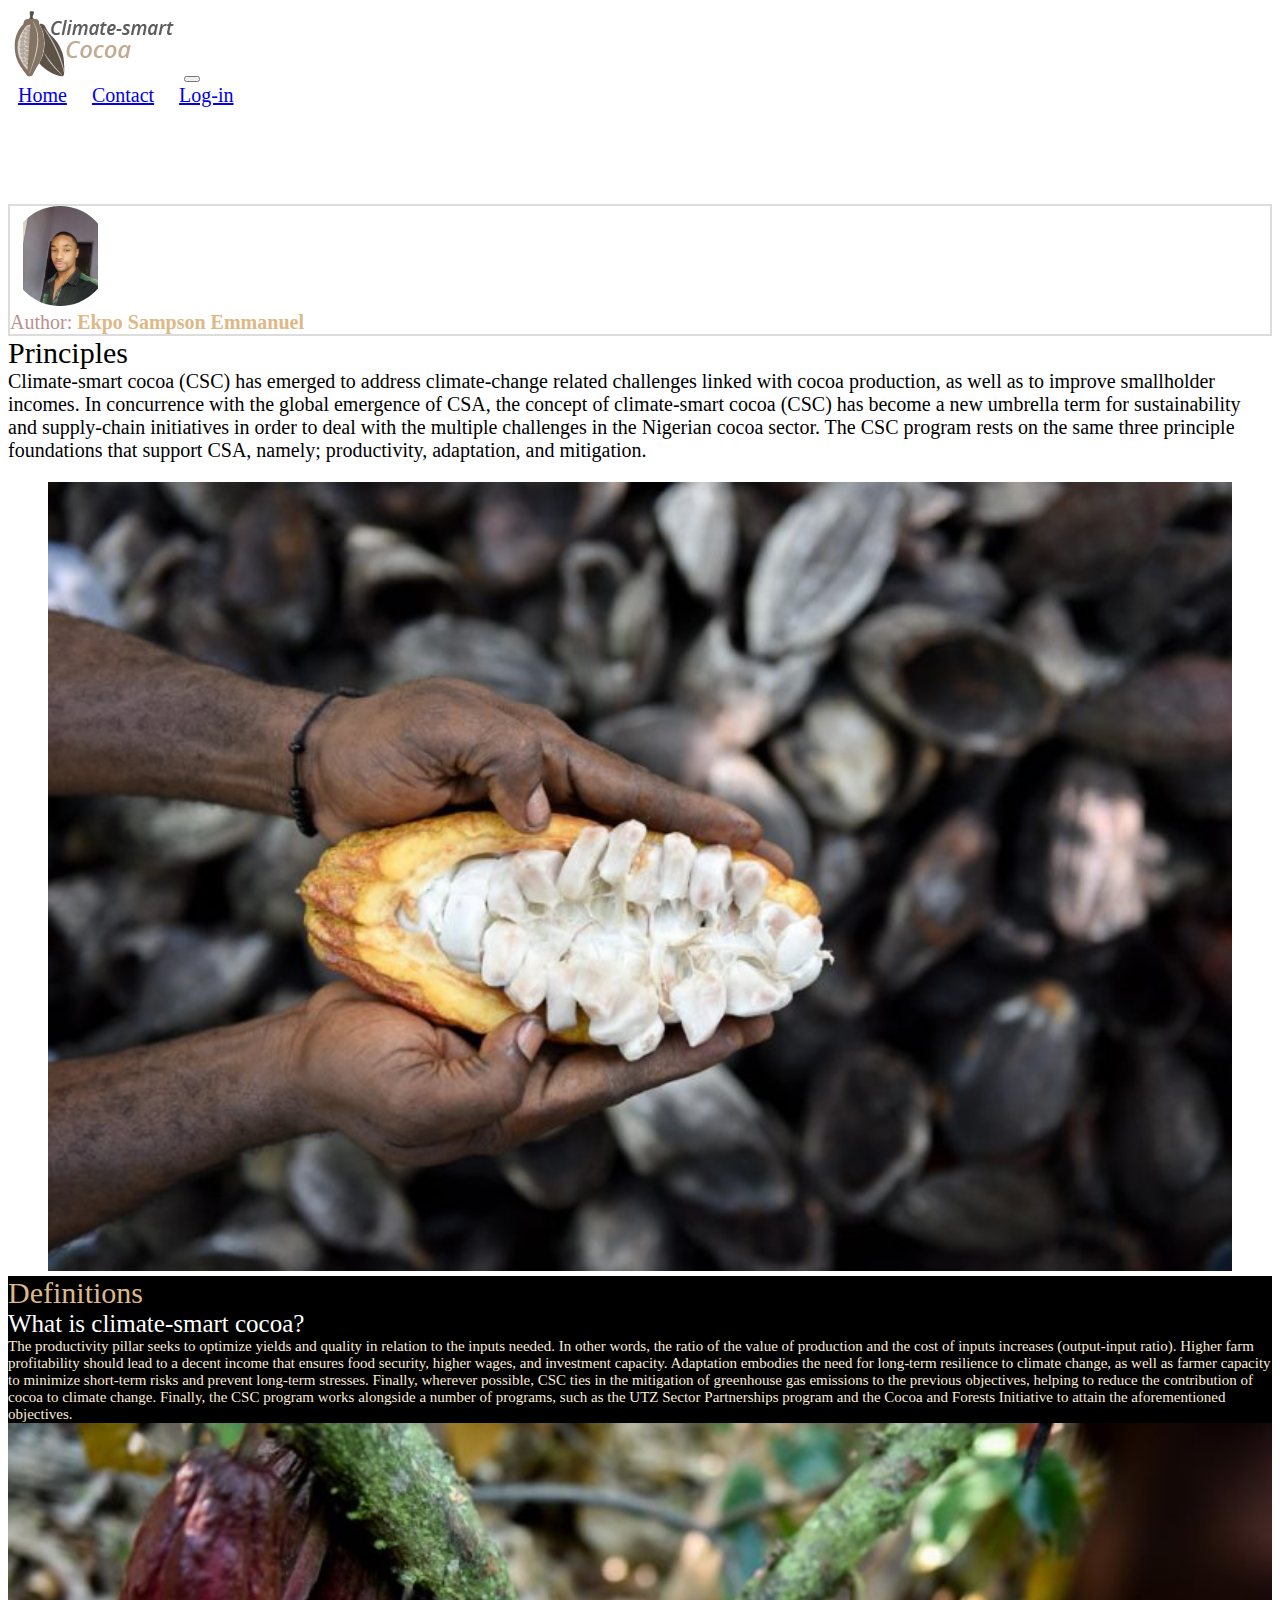
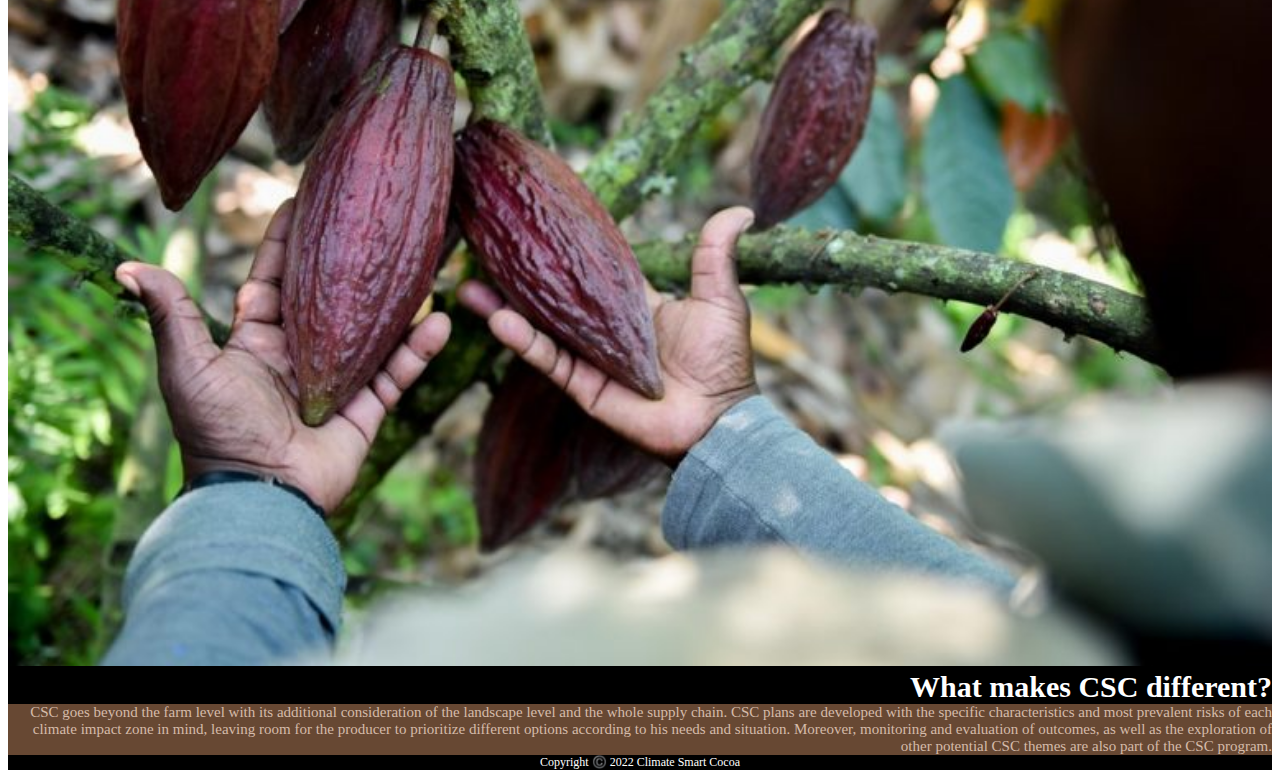
==== index.html @ f0c0d9aa "commmmittt" ====
<!DOCTYPE html>
<html lang="en">
<head>
  <meta charset="UTF-8">
  <meta http-equiv="X-UA-Compatible" content="IE=Edge">
  <meta name="viewport" content="width=device-width, initial-scale=1">

  <title>climatesmartcocoa</title>
  <link rel="stylesheet" href="style.css">
   <link
    rel="stylesheet"
    href="https://cdnjs.cloudflare.com/ajax/libs/animate.css/4.1.1/animate.min.css"
  />
 
 <link href="https://cdn.jsdelivr.net/npm/bootstrap@5.3.0-alpha3/dist/css/bootstrap.min.css" rel="stylesheet" integrity="sha384-KK94CHFLLe+nY2dmCWGMq91rCGa5gtU4mk92HdvYe+M/SXH301p5ILy+dN9+nJOZ" crossorigin="anonymous">
</head>

<body>
  <nav class="navbar navbar-expand-lg navbar-light bg-light fixed-top">
  <a class="navbar-brand" href="#"><img src="1.png" alt="cocoa"></a>
  <button class="navbar-toggler" type="button" data-bs-toggle="collapse" data-bs-target="#navbarNavAltMarkup" aria-controls="navbar-nav" aria-expanded="true" aria-label="Toggle navigation">
    <span class="navbar-toggler-icon"></span>
  </button>
  <div class="collapse navbar-collapse" id="navbarNavAltMarkup">
    <div class="navbar-nav ml-auto">
      <a class="nav-item nav-link" href="index.html">Home</a>
      <a class="nav-item nav-link" href="contact.html">Contact</a>
      <a class="nav-item nav-link" href="login.html">Log-in</a>
    </div>
  </div>
  </nav>
  
  <div class="container">
  <div class="container container-pad" style="border:2px solid gainsboro;">
    <div class="row">
       <img src="my.jpg" class="animate__animated animate__bounceInLeft animate__delay-0s image col-4 float-start rounded-circle mt-2 mb-2" alt="author" width="100" height="100">
       <div class="image-name col-8 mt-4 "><span class="image-author">Author:</span> Ekpo Sampson Emmanuel</div>
      </div>
    </div>
    <div class="container header mt-5 px-4">
    <div class="row">
     <div class="col-12 header">
       Principles
     </div>
    </div>  
    </div>
    <div class="container mt-2 mb-5 px-4">
    <div class="row">
     <div class="col-12">
       Climate-smart cocoa (CSC) has emerged to address climate-change related challenges linked with cocoa production, as well as to improve smallholder incomes. In concurrence with the global emergence of CSA, the concept of climate-smart cocoa (CSC) has become a new umbrella term for sustainability and supply-chain initiatives in order to deal with the multiple challenges in the Nigerian cocoa sector. The CSC program rests on the same three principle foundations that support CSA, namely; productivity, adaptation, and mitigation. 
     </div>
    </div>  
    </div>
    
  <div class="container-wrapper outter">
    <figure>
      <img src="3.jpg" alt="cocoa" width="100%" height="100%">
      </figure>
      <div class="container inner">  
      <div class="row">
      <div class="background2 header col-12 burly p-4">
       Definitions
       <div class="para1 col-12 mt-3">
         What is climate-smart cocoa?
         <div class="para col-12 mt-2">
         The productivity pillar seeks to optimize yields and quality in relation to the inputs needed. In other words, the ratio of the value of production and the cost of inputs increases (output-input ratio). Higher farm profitability should lead to a decent income that ensures food security, higher wages, and investment capacity. Adaptation embodies the need for long-term resilience to climate change, as well as farmer capacity to minimize short-term risks and prevent long-term stresses. Finally, wherever possible, CSC ties in the mitigation of greenhouse gas emissions to the previous objectives, helping to reduce the contribution of cocoa to climate change. Finally, the CSC program works alongside a number of programs, such as the UTZ Sector Partnerships program and the Cocoa and Forests Initiative to attain the aforementioned objectives.
           <img class="mt-5" src="4.jpg" alt="long" width="100%" height="100%">
           <div class="col-12 mt-5 header2 foot2">
             What makes CSC different?
           </div>
           <div class="container">
             <div class="row">
               <div class="col-12 background3 mt-4 pt-3 foot">
<span class="csc">CSC</span> goes beyond the farm level with its additional consideration of the landscape level and the whole supply chain. CSC plans are developed with the specific characteristics and most prevalent risks of each climate impact zone in mind, leaving room for the producer to prioritize different options according to his needs and situation. Moreover, monitoring and evaluation of outcomes, as well as the exploration of other potential CSC themes are also part of the CSC program.
<div class="row">
  <div class="col-12 coll pt-3">Copyright ©️ 2022 Climate Smart Cocoa </div>
 </div>
               </div>
             </div>
           </div>
         </div> 
       </div>
       </div>
     </div>
   </div>
 </div>
    
 </div>
 

  
  <script src="https://cdn.jsdelivr.net/npm/bootstrap@5.3.0-alpha3/dist/js/bootstrap.bundle.min.js" integrity="sha384-ENjdO4Dr2bkBIFxQpeoTz1HIcje39Wm4jDKdf19U8gI4ddQ3GYNS7NTKfAdVQSZe" crossorigin="anonymous"></script>
  
 <script src="main.js"></script>  
</body>
</html>
---- style.css ----
body {
    font-size: 15pt;
}
.image {
  border-radius: 50%;
  object-fit: contain;
}
.image-name {
  color: burlywood;
  font-weight: bold;
  font-family: fantasy;
}
.image-author{
  font-weight: lighter;
  color: rosybrown;
}
.header{
  font-size: 30px;
  font-variant: normal;
  font-family: Cambria, Cochin, Georgia, Times, 'Times New Roman', serif;
}
  
.background2{
  background-color: black;
  color: white;
}

.background3{
  background-color: #674833;
}

.outter{
  position: relative;
}
.inner{
  position: absolute;
  top: 100%;
  right: 0%;
  bottom: 0%;
  left:0%;
}
.para{
  font-size: 15px;
  color: antiquewhite;
}
.para1{
  font-size: 25px;
  color: white;
}
.burly{
  color: burlywood;
}

.nav-item{
  margin: 10px;
}

.foot{
  color: #d5bbaa;
  text-align: right;
  justify-content: space-evenly;
}
.header2{
  color: white;
  font-weight: bold;
  font-size: 30px;
}
.csc{
 font-size: 15px;
}
.foot2{
  text-align: right;
}
.coll{
  background-color: black;
  text-align: center;
  color:white;
  font-weight: lighter;
  font-size: 12px;
}
/*140px 75vh #674833*/
.container-pad{
  margin-top: 97px;
}
.container-pad2{
  margin-top: 97px;
}
.custom-box-shadow {
  box-shadow: 0 0 5px 2px #FF0000;
}
@media (min-width: 992px) {
  .navbar-nav {
    flex-direction: row;
  }
}

.news{
  color: #674833;
  font-weight: bolder;
}
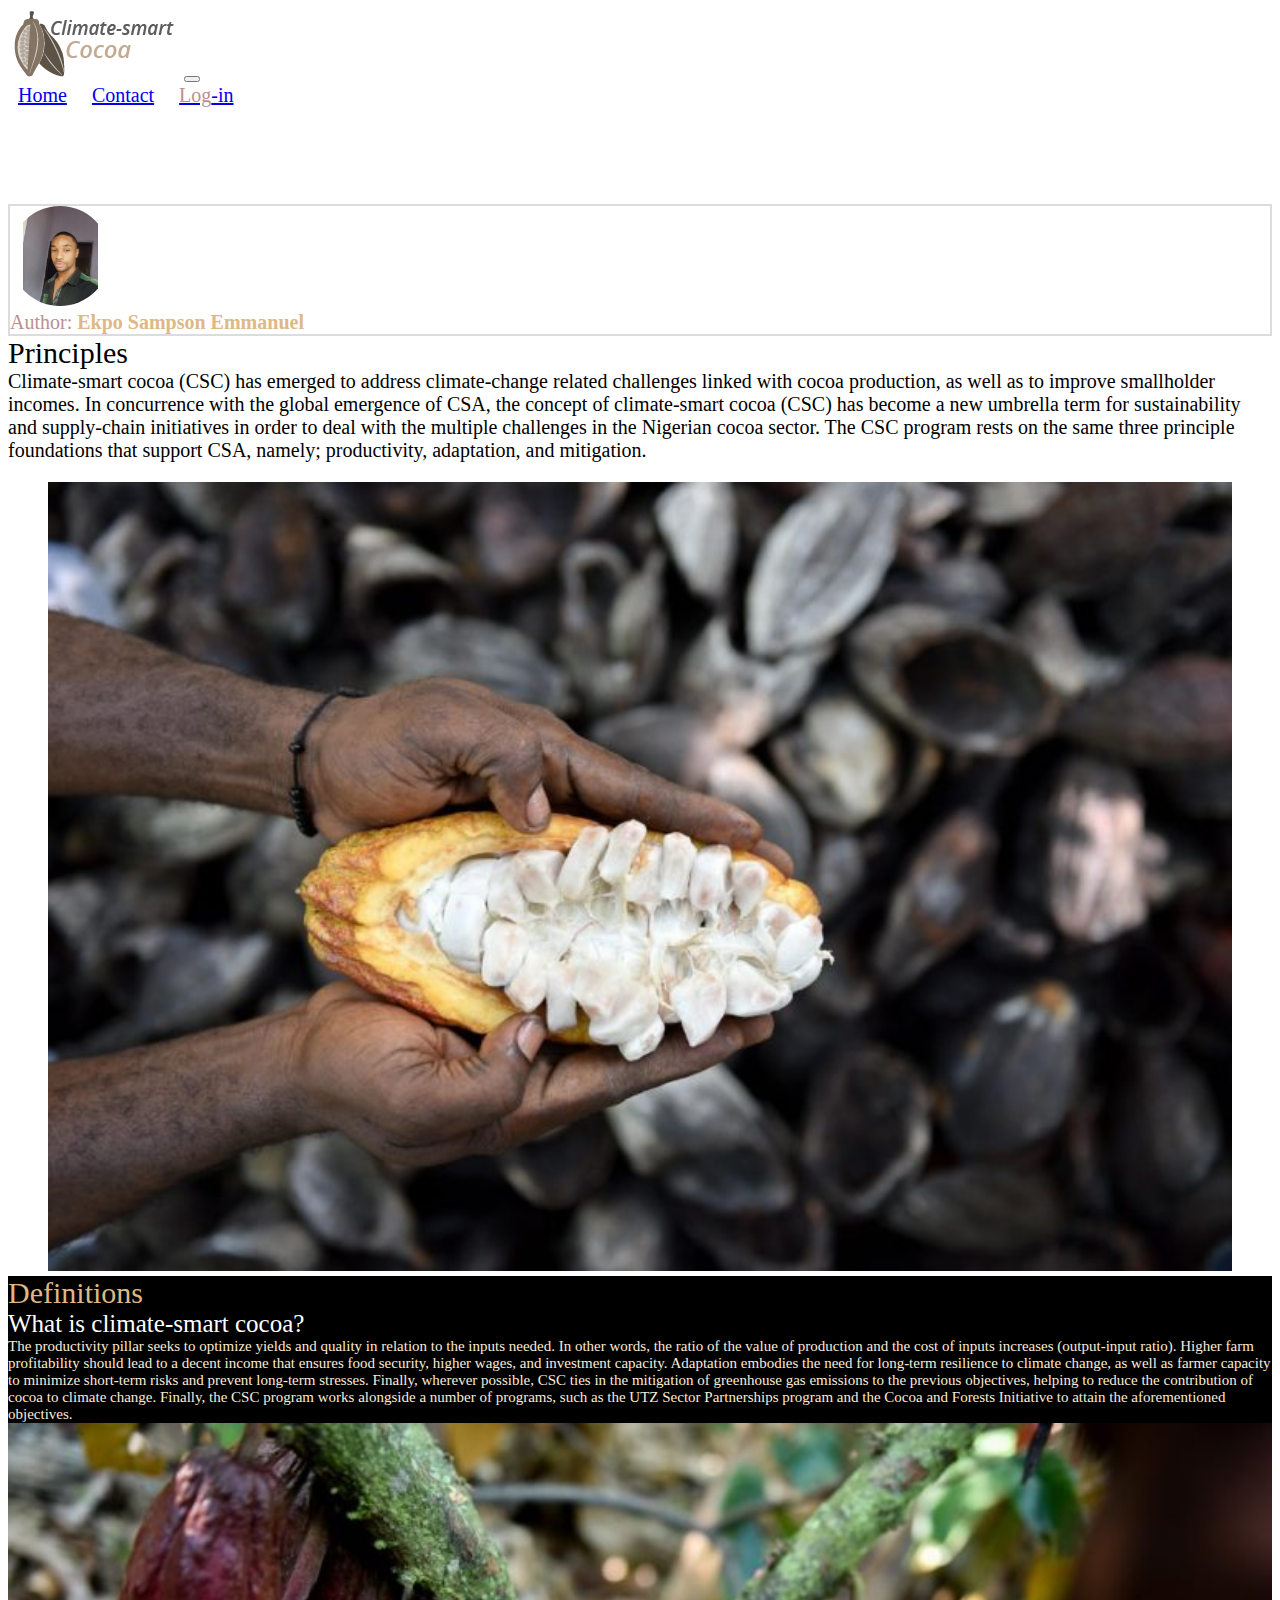
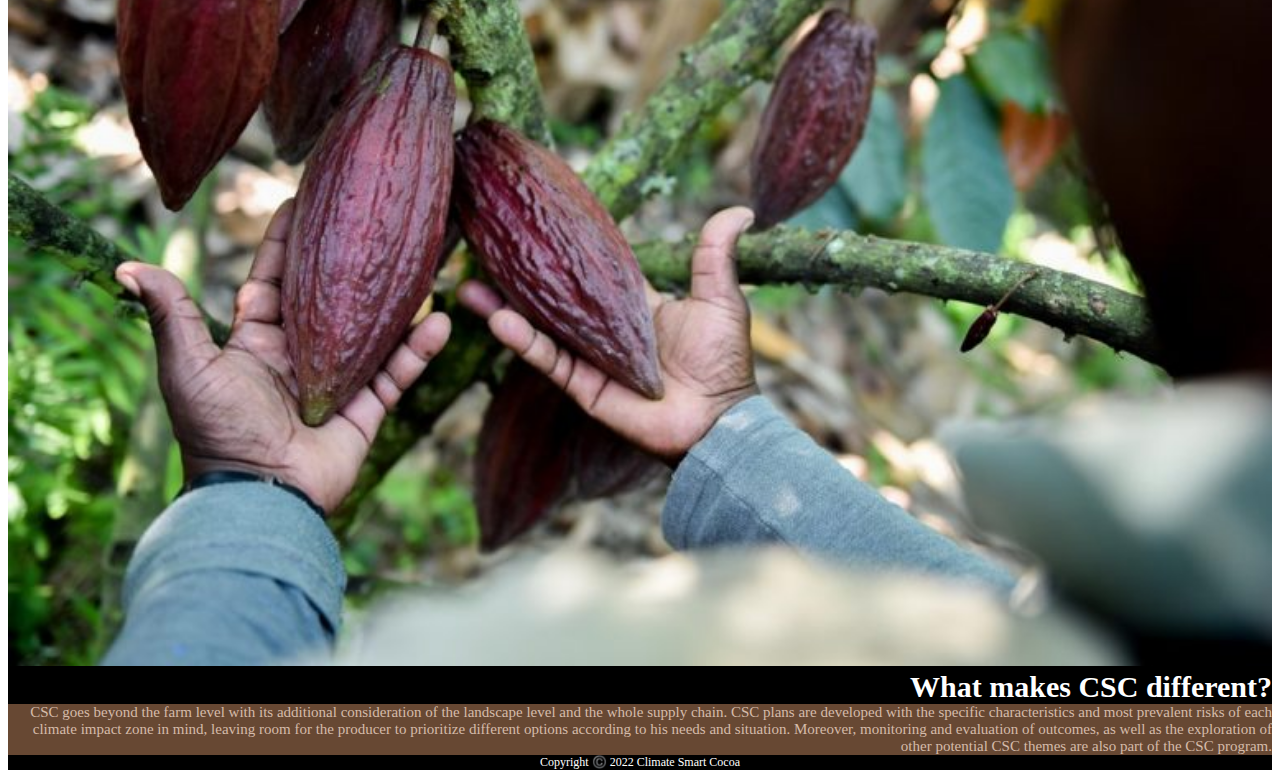
==== commit 7cb1f80c: "3commit" ====
--- a/index.html
+++ b/index.html
@@ -13,6 +13,7 @@
   />
  
  <link href="https://cdn.jsdelivr.net/npm/bootstrap@5.3.0-alpha3/dist/css/bootstrap.min.css" rel="stylesheet" integrity="sha384-KK94CHFLLe+nY2dmCWGMq91rCGa5gtU4mk92HdvYe+M/SXH301p5ILy+dN9+nJOZ" crossorigin="anonymous">
+ 
 </head>
 
 <body>
@@ -25,7 +26,7 @@
     <div class="navbar-nav ml-auto">
       <a class="nav-item nav-link" href="index.html">Home</a>
       <a class="nav-item nav-link" href="contact.html">Contact</a>
-      <a class="nav-item nav-link" href="login.html">Log-in</a>
+      <a class="nav-item nav-link" href="login.html"><span style="color:rosybrown;">Log</span>-in</a>
     </div>
   </div>
   </nav>
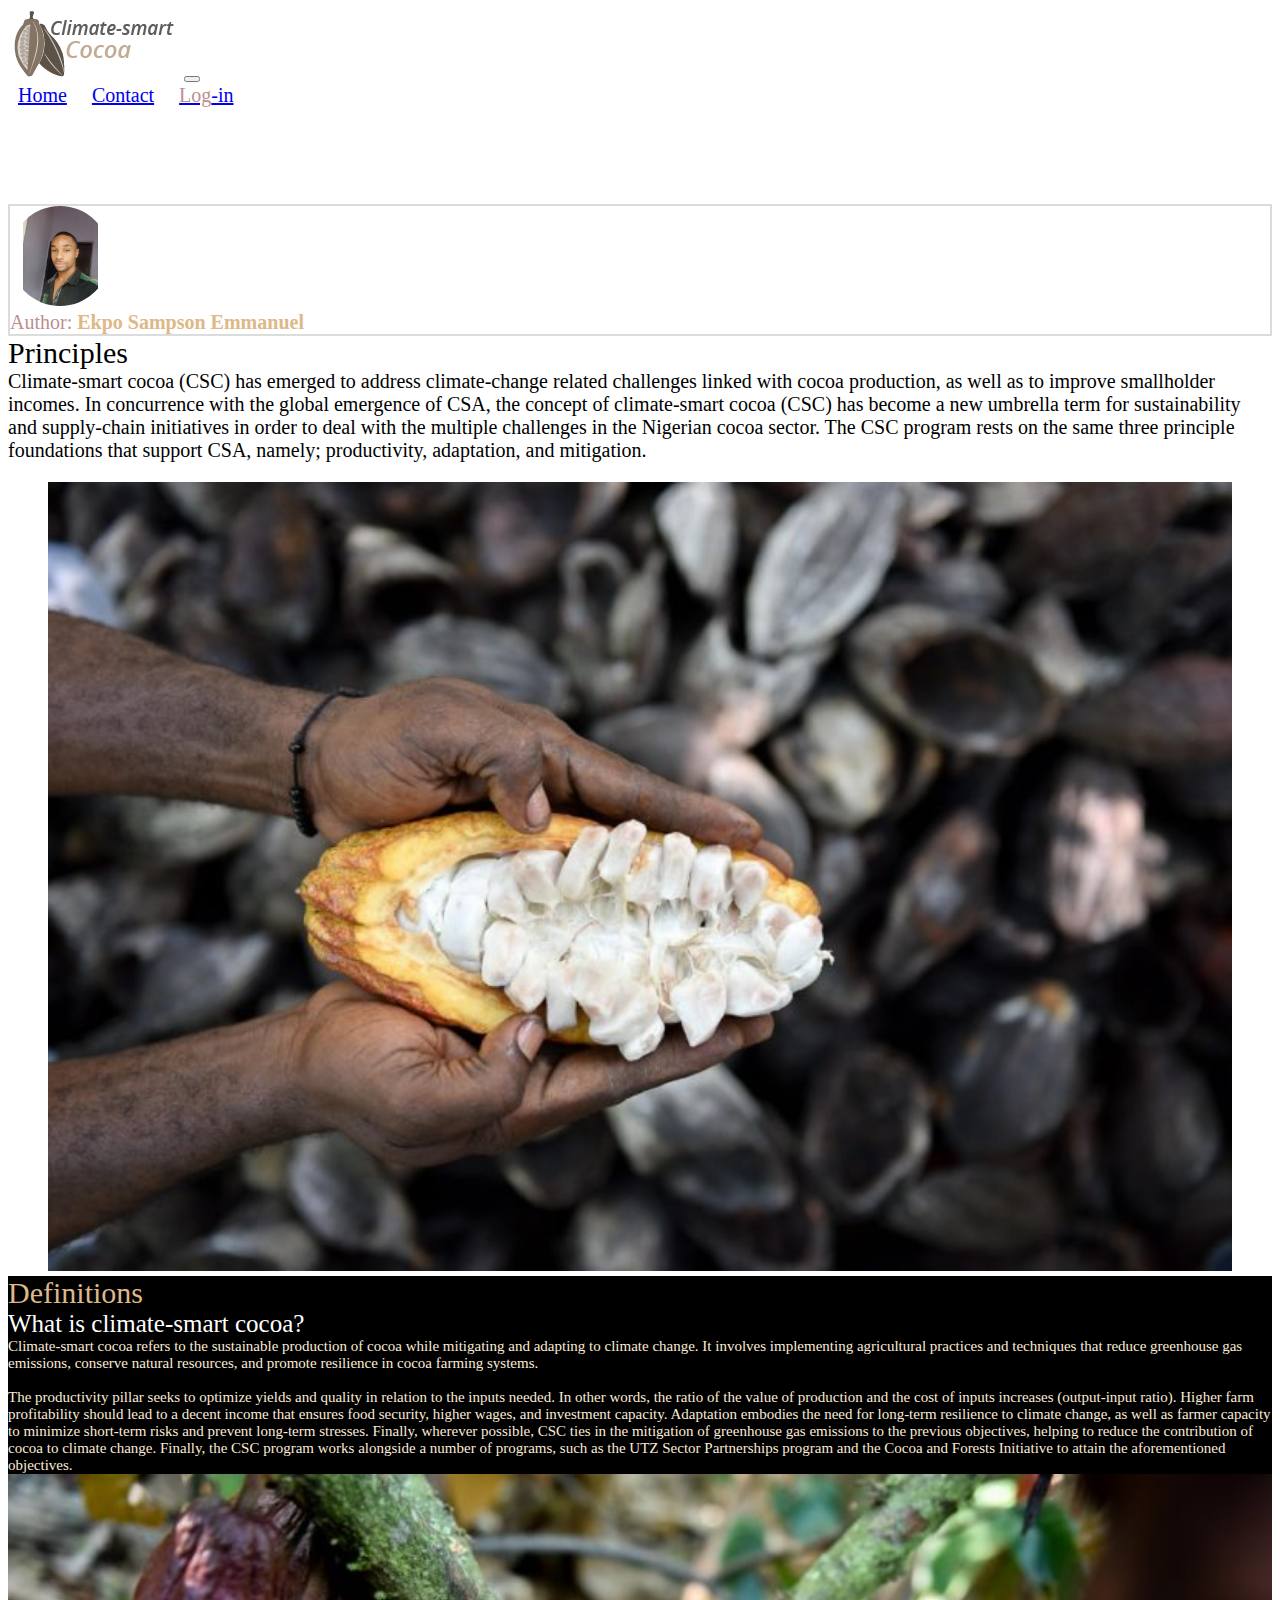
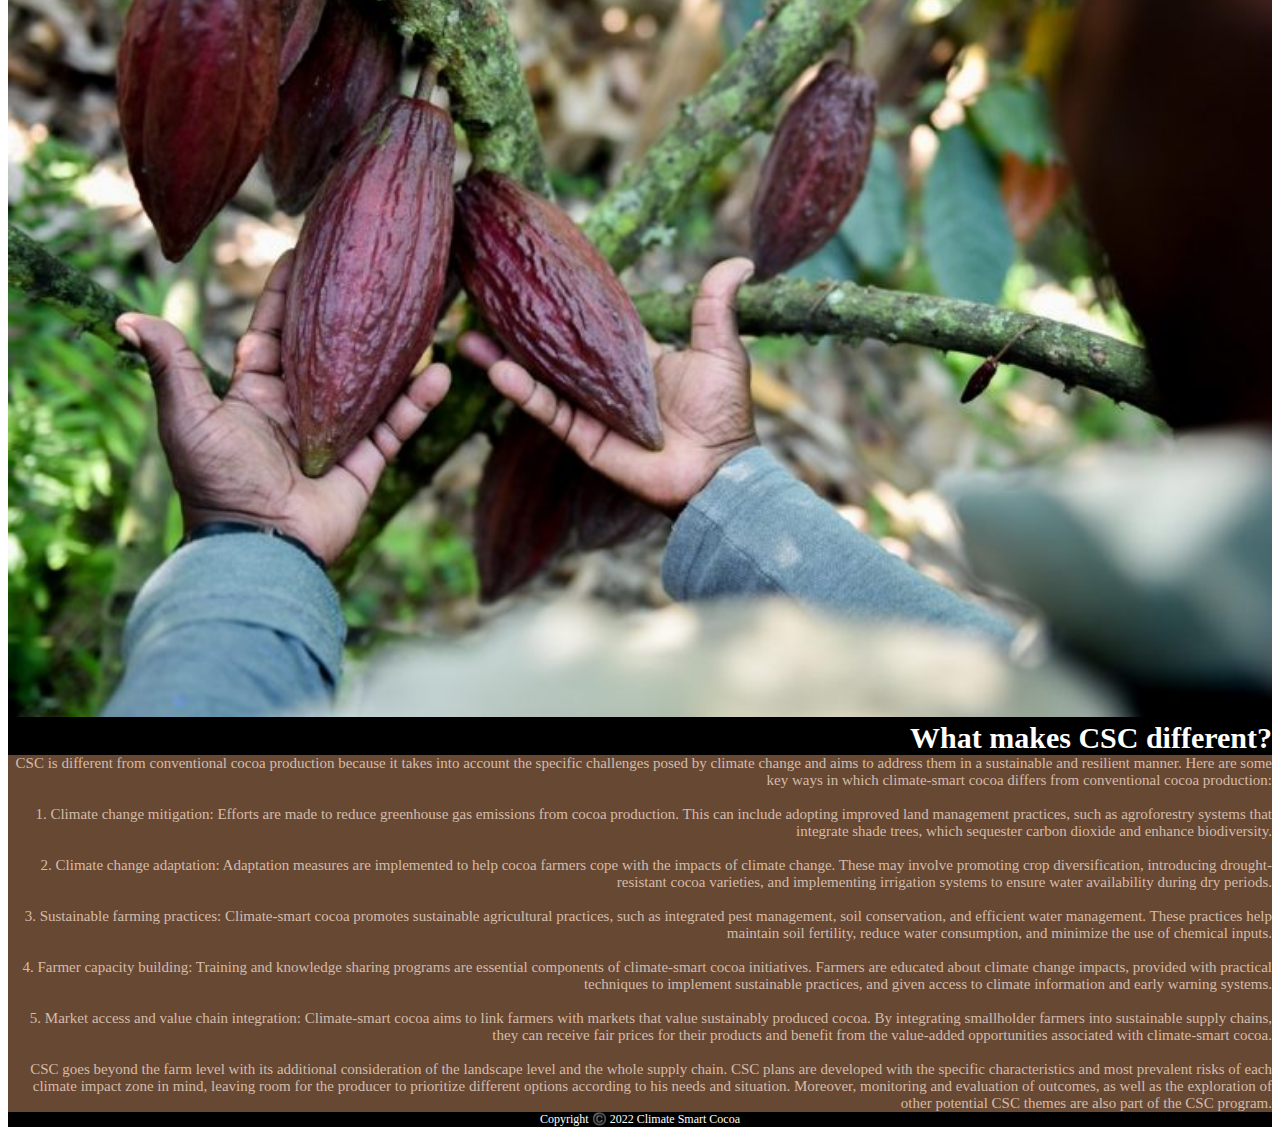
==== commit 0059433d: "latest change" ====
--- a/index.html
+++ b/index.html
@@ -5,7 +5,9 @@
   <meta http-equiv="X-UA-Compatible" content="IE=Edge">
   <meta name="viewport" content="width=device-width, initial-scale=1">
 
-  <title>climatesmartcocoa</title>
+  <title>climate smart cocoa</title>
+  
+<link rel="icon" type="image/x-icon" href="1.png">
   <link rel="stylesheet" href="style.css">
    <link
     rel="stylesheet"
@@ -64,6 +66,9 @@
        <div class="para1 col-12 mt-3">
          What is climate-smart cocoa?
          <div class="para col-12 mt-2">
+           Climate-smart cocoa refers to the sustainable production of cocoa while mitigating and adapting to climate change. It involves implementing agricultural practices and techniques that reduce greenhouse gas emissions, conserve natural resources, and promote resilience in cocoa farming systems.
+           <br />
+           <br />
          The productivity pillar seeks to optimize yields and quality in relation to the inputs needed. In other words, the ratio of the value of production and the cost of inputs increases (output-input ratio). Higher farm profitability should lead to a decent income that ensures food security, higher wages, and investment capacity. Adaptation embodies the need for long-term resilience to climate change, as well as farmer capacity to minimize short-term risks and prevent long-term stresses. Finally, wherever possible, CSC ties in the mitigation of greenhouse gas emissions to the previous objectives, helping to reduce the contribution of cocoa to climate change. Finally, the CSC program works alongside a number of programs, such as the UTZ Sector Partnerships program and the Cocoa and Forests Initiative to attain the aforementioned objectives.
            <img class="mt-5" src="4.jpg" alt="long" width="100%" height="100%">
            <div class="col-12 mt-5 header2 foot2">
@@ -72,6 +77,24 @@
            <div class="container">
              <div class="row">
                <div class="col-12 background3 mt-4 pt-3 foot">
+                 <span class="csc">CSC</span> is different from conventional cocoa production because it takes into account the specific challenges posed by climate change and aims to address them in a sustainable and resilient manner. Here are some key ways in which climate-smart cocoa differs from conventional cocoa production:
+                 <br />
+<br />
+1. Climate change mitigation: Efforts are made to reduce greenhouse gas emissions from cocoa production. This can include adopting improved land management practices, such as agroforestry systems that integrate shade trees, which sequester carbon dioxide and enhance biodiversity.
+<br />
+<br />
+2. Climate change adaptation: Adaptation measures are implemented to help cocoa farmers cope with the impacts of climate change. These may involve promoting crop diversification, introducing drought-resistant cocoa varieties, and implementing irrigation systems to ensure water availability during dry periods.
+<br />
+<br />
+3. Sustainable farming practices: Climate-smart cocoa promotes sustainable agricultural practices, such as integrated pest management, soil conservation, and efficient water management. These practices help maintain soil fertility, reduce water consumption, and minimize the use of chemical inputs.
+<br />
+<br />
+4. Farmer capacity building: Training and knowledge sharing programs are essential components of climate-smart cocoa initiatives. Farmers are educated about climate change impacts, provided with practical techniques to implement sustainable practices, and given access to climate information and early warning systems.
+<br />
+<br />
+5. Market access and value chain integration: Climate-smart cocoa aims to link farmers with markets that value sustainably produced cocoa. By integrating smallholder farmers into sustainable supply chains, they can receive fair prices for their products and benefit from the value-added opportunities associated with climate-smart cocoa.
+<br />
+<br />
 <span class="csc">CSC</span> goes beyond the farm level with its additional consideration of the landscape level and the whole supply chain. CSC plans are developed with the specific characteristics and most prevalent risks of each climate impact zone in mind, leaving room for the producer to prioritize different options according to his needs and situation. Moreover, monitoring and evaluation of outcomes, as well as the exploration of other potential CSC themes are also part of the CSC program.
 <div class="row">
   <div class="col-12 coll pt-3">Copyright ©️ 2022 Climate Smart Cocoa </div>
--- a/style.css
+++ b/style.css
@@ -98,3 +98,7 @@
   color: #674833;
   font-weight: bolder;
 }
+
+.mar{
+  text-align: center;
+}
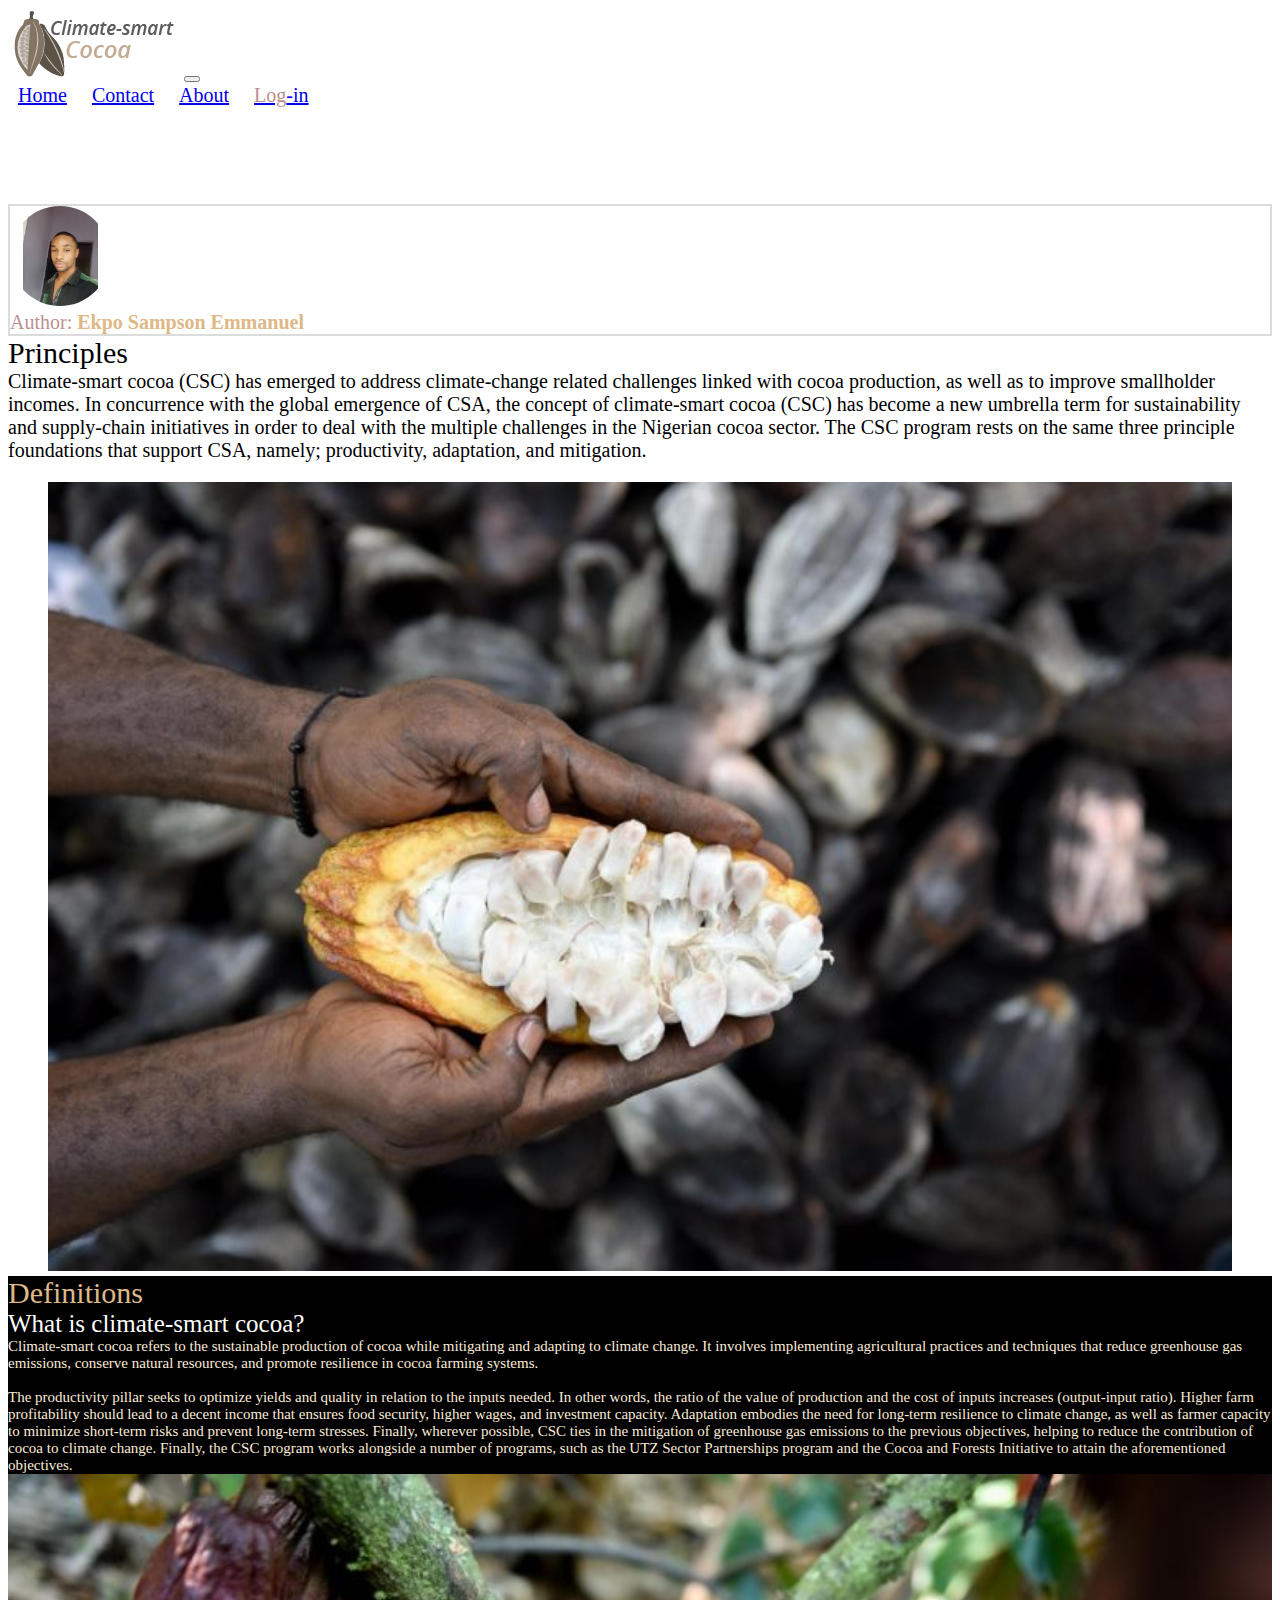
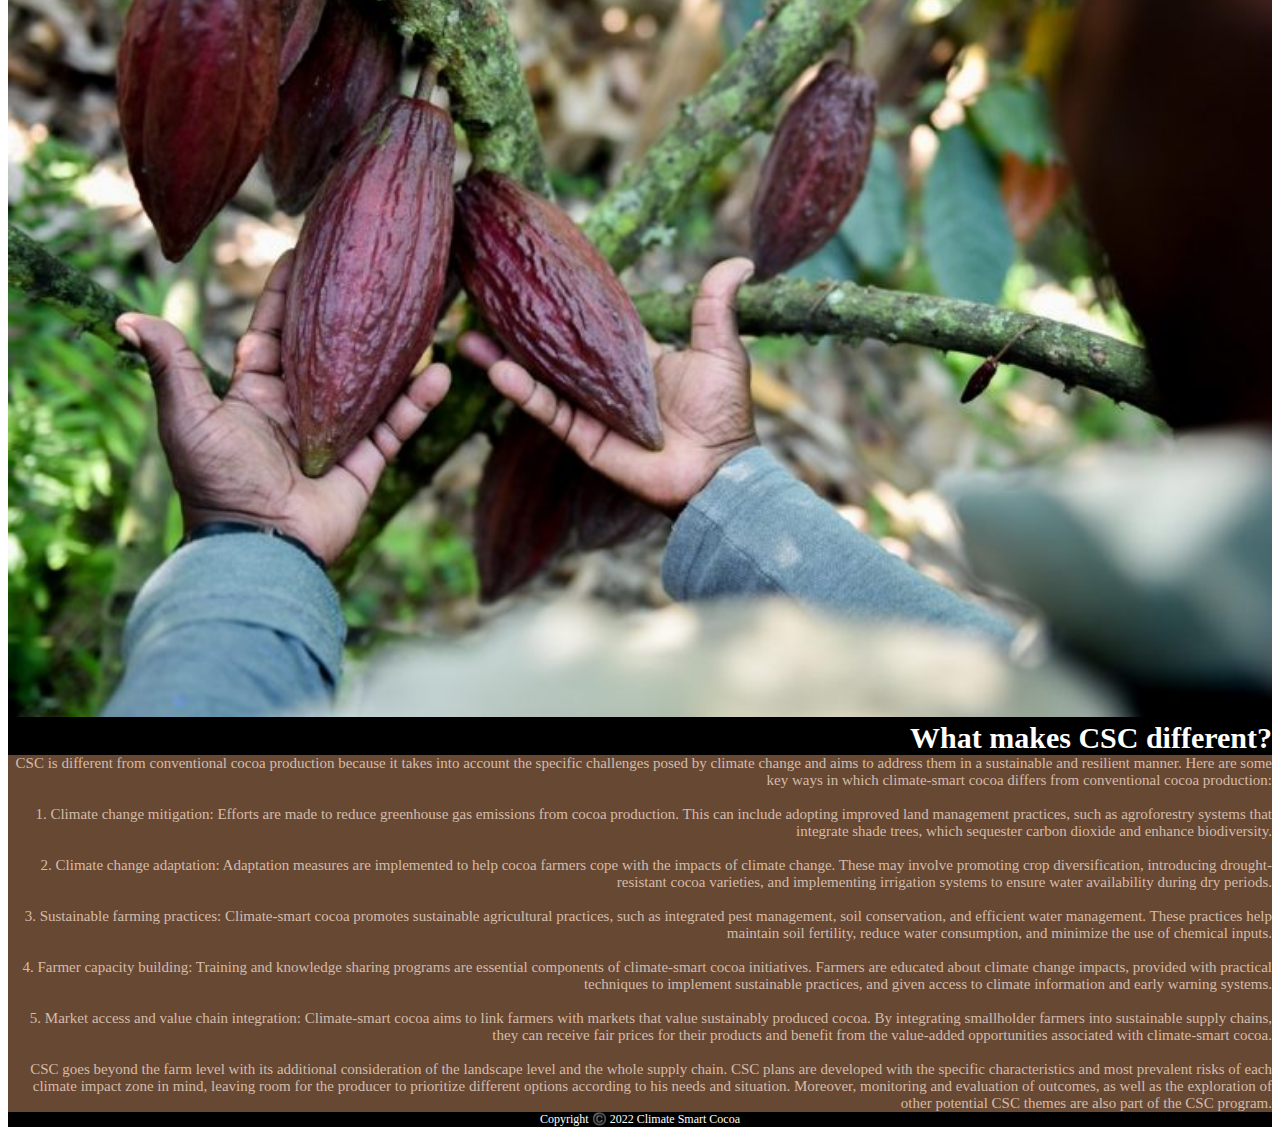
==== commit 5e15d958: "commit finally" ====
--- a/index.html
+++ b/index.html
@@ -28,6 +28,7 @@
     <div class="navbar-nav ml-auto">
       <a class="nav-item nav-link" href="index.html">Home</a>
       <a class="nav-item nav-link" href="contact.html">Contact</a>
+      <a class="nav-item nav-link" href="about.html">About</a>
       <a class="nav-item nav-link" href="login.html"><span style="color:rosybrown;">Log</span>-in</a>
     </div>
   </div>
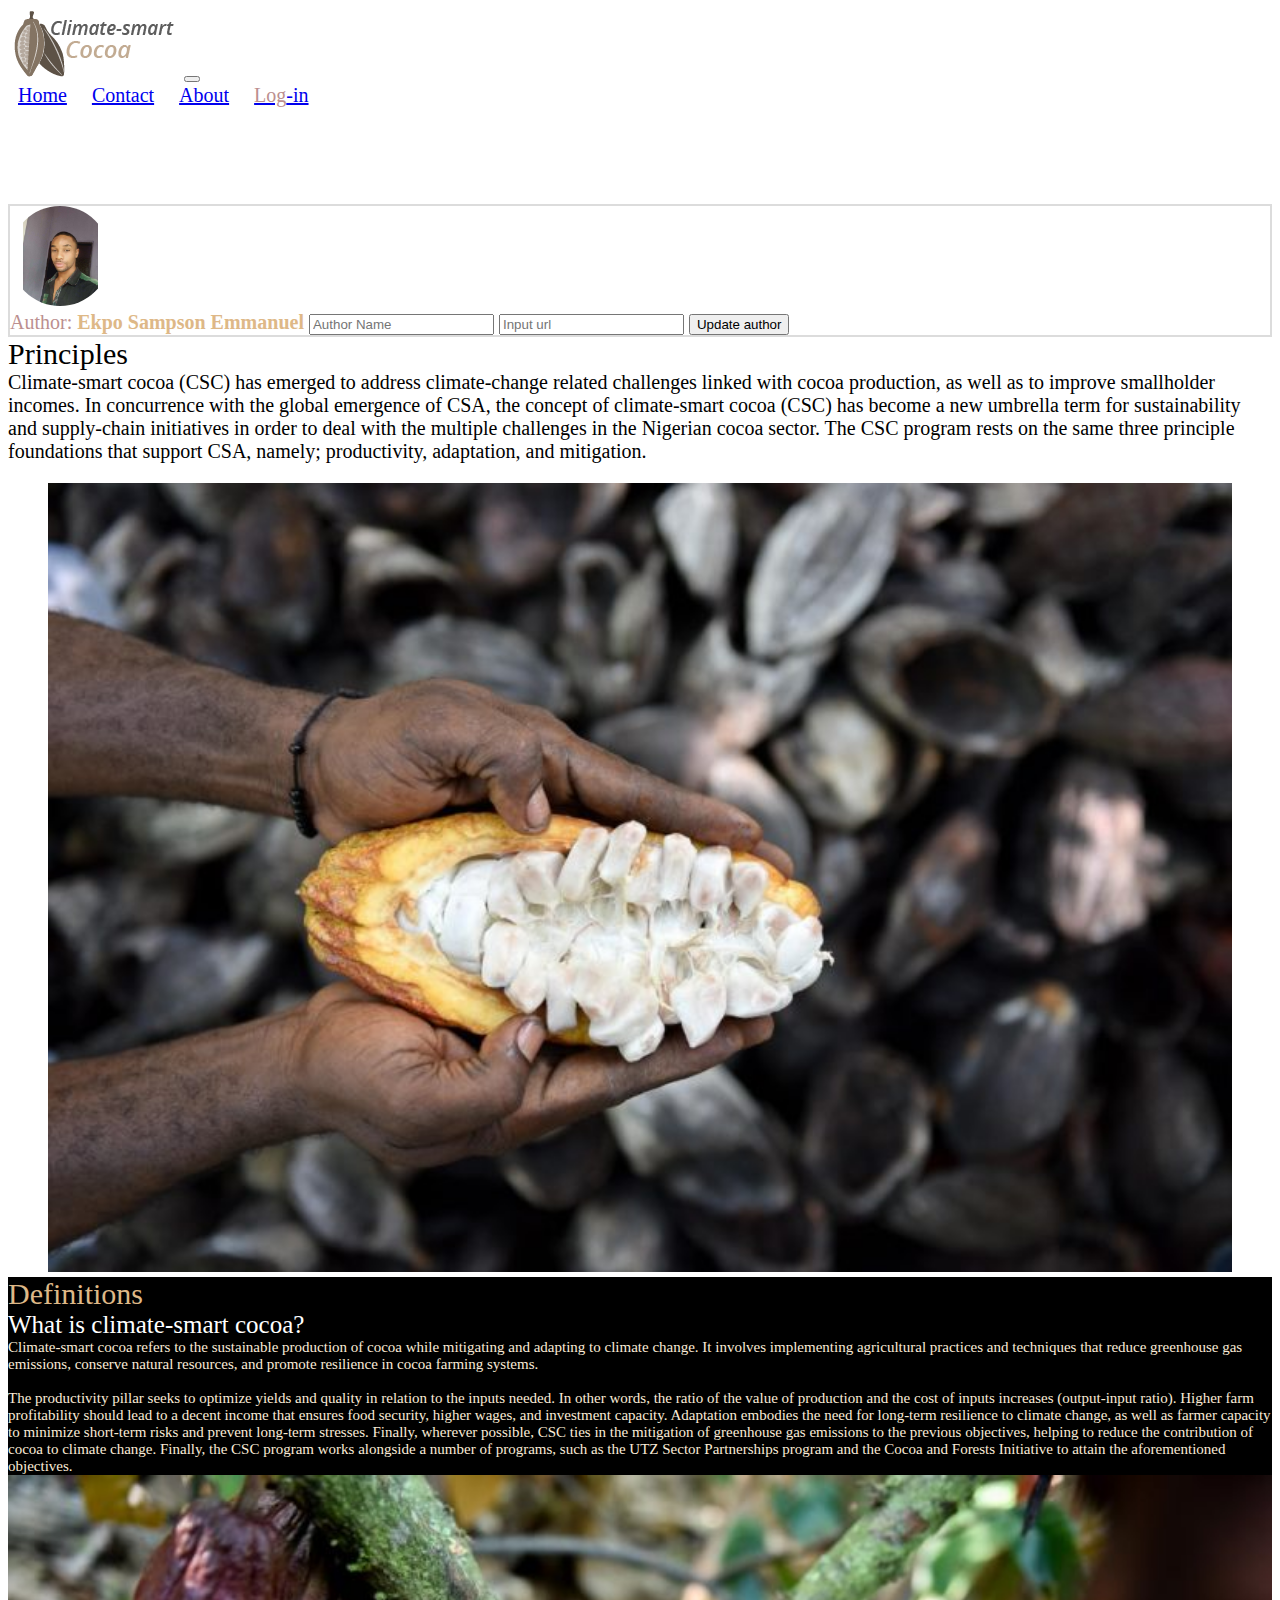
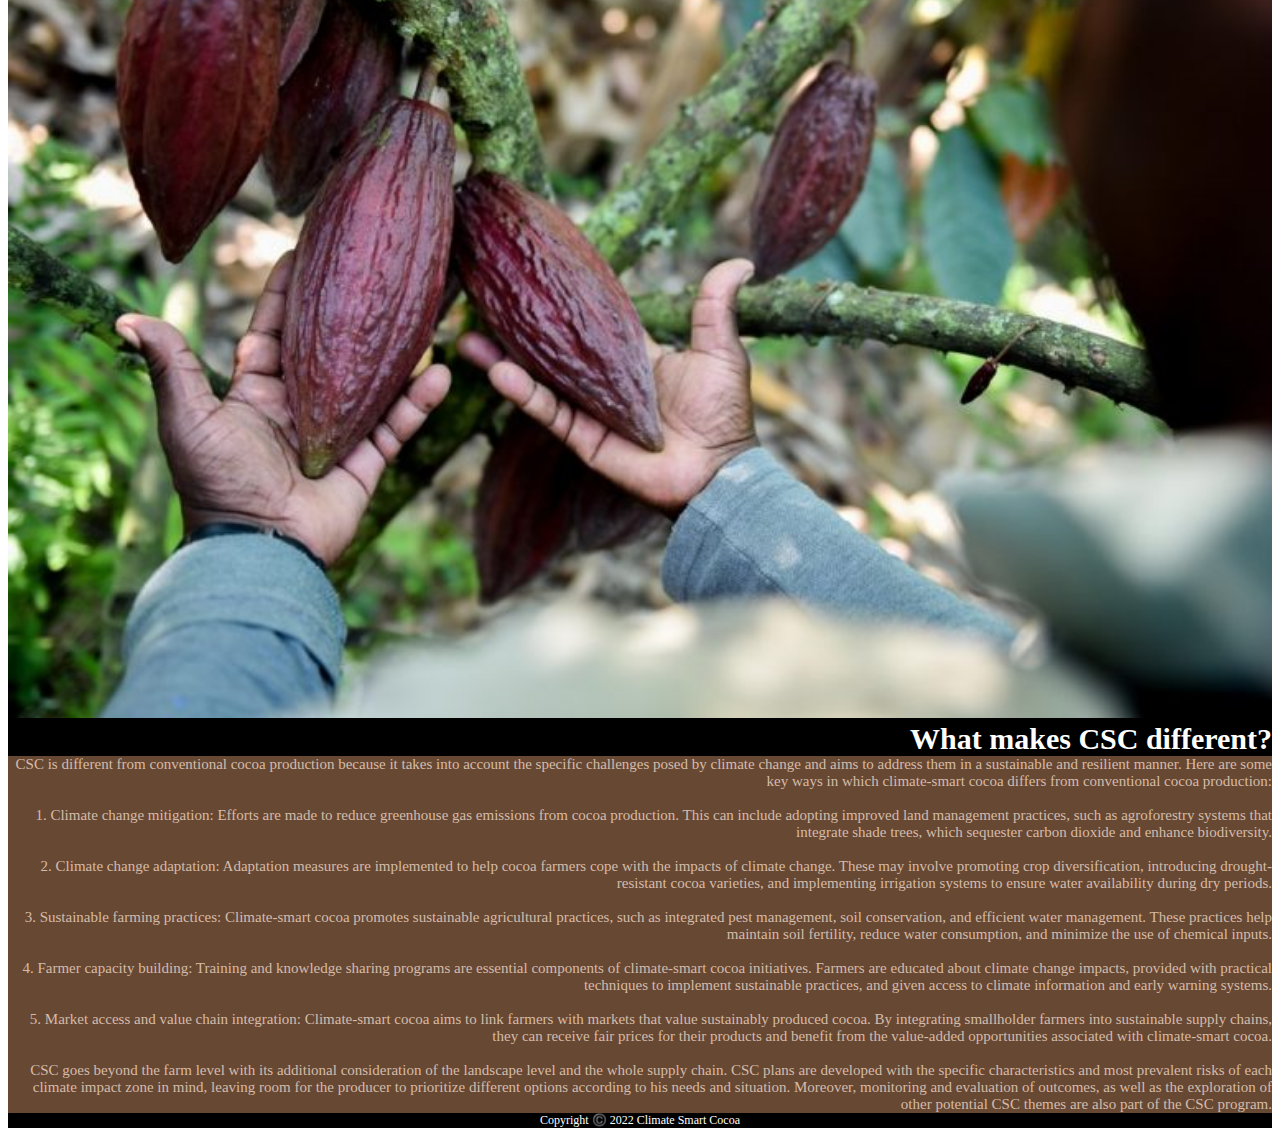
==== commit 76eafd65: "add update author functionality" ====
--- a/index.html
+++ b/index.html
@@ -1,121 +1,219 @@
 <!DOCTYPE html>
 <html lang="en">
-<head>
-  <meta charset="UTF-8">
-  <meta http-equiv="X-UA-Compatible" content="IE=Edge">
-  <meta name="viewport" content="width=device-width, initial-scale=1">
-
-  <title>climate smart cocoa</title>
-  
-<link rel="icon" type="image/x-icon" href="1.png">
-  <link rel="stylesheet" href="style.css">
-   <link
-    rel="stylesheet"
-    href="https://cdnjs.cloudflare.com/ajax/libs/animate.css/4.1.1/animate.min.css"
-  />
- 
- <link href="https://cdn.jsdelivr.net/npm/bootstrap@5.3.0-alpha3/dist/css/bootstrap.min.css" rel="stylesheet" integrity="sha384-KK94CHFLLe+nY2dmCWGMq91rCGa5gtU4mk92HdvYe+M/SXH301p5ILy+dN9+nJOZ" crossorigin="anonymous">
- 
-</head>
-
-<body>
-  <nav class="navbar navbar-expand-lg navbar-light bg-light fixed-top">
-  <a class="navbar-brand" href="#"><img src="1.png" alt="cocoa"></a>
-  <button class="navbar-toggler" type="button" data-bs-toggle="collapse" data-bs-target="#navbarNavAltMarkup" aria-controls="navbar-nav" aria-expanded="true" aria-label="Toggle navigation">
-    <span class="navbar-toggler-icon"></span>
-  </button>
-  <div class="collapse navbar-collapse" id="navbarNavAltMarkup">
-    <div class="navbar-nav ml-auto">
-      <a class="nav-item nav-link" href="index.html">Home</a>
-      <a class="nav-item nav-link" href="contact.html">Contact</a>
-      <a class="nav-item nav-link" href="about.html">About</a>
-      <a class="nav-item nav-link" href="login.html"><span style="color:rosybrown;">Log</span>-in</a>
+  <head>
+    <meta charset="UTF-8" />
+    <meta http-equiv="X-UA-Compatible" content="IE=Edge" />
+    <meta name="viewport" content="width=device-width, initial-scale=1" />
+
+    <title>climate smart cocoa</title>
+
+    <link rel="icon" type="image/x-icon" href="1.png" />
+    <link rel="stylesheet" href="style.css" />
+    <link
+      rel="stylesheet"
+      href="https://cdnjs.cloudflare.com/ajax/libs/animate.css/4.1.1/animate.min.css"
+    />
+
+    <link
+      href="https://cdn.jsdelivr.net/npm/bootstrap@5.3.0-alpha3/dist/css/bootstrap.min.css"
+      rel="stylesheet"
+      integrity="sha384-KK94CHFLLe+nY2dmCWGMq91rCGa5gtU4mk92HdvYe+M/SXH301p5ILy+dN9+nJOZ"
+      crossorigin="anonymous"
+    />
+  </head>
+
+  <body>
+    <nav class="navbar navbar-expand-lg navbar-light bg-light fixed-top">
+      <a class="navbar-brand" href="#"><img src="1.png" alt="cocoa" /></a>
+      <button
+        class="navbar-toggler"
+        type="button"
+        data-bs-toggle="collapse"
+        data-bs-target="#navbarNavAltMarkup"
+        aria-controls="navbar-nav"
+        aria-expanded="true"
+        aria-label="Toggle navigation"
+      >
+        <span class="navbar-toggler-icon"></span>
+      </button>
+      <div class="collapse navbar-collapse" id="navbarNavAltMarkup">
+        <div class="navbar-nav ml-auto">
+          <a class="nav-item nav-link" href="index.html">Home</a>
+          <a class="nav-item nav-link" href="contact.html">Contact</a>
+          <a class="nav-item nav-link" href="about.html">About</a>
+          <a class="nav-item nav-link" href="login.html"
+            ><span style="color: rosybrown">Log</span>-in</a
+          >
+        </div>
+      </div>
+    </nav>
+
+    <div class="container">
+      <div class="container container-pad" style="border: 2px solid gainsboro">
+        <div class="row">
+          <img
+            src="my.jpg"
+            class="animate__animated animate__bounceInLeft animate__delay-0s image col-4 float-start rounded-circle mt-2 mb-2"
+            alt="author"
+            width="100"
+            height="100"
+          />
+          <div class="image-name col-8 mt-4">
+            <span class="image-author">Author:</span>
+            <span id="authorName">Ekpo Sampson Emmanuel</span>
+            <input type="text" id="author" placeholder="Author Name" />
+            <input type="text" id="apiUrl" placeholder="Input url" />
+            <button id="updateAuthor">Update author</button>
+          </div>
+        </div>
+      </div>
+      <div class="container header mt-5 px-4">
+        <div class="row">
+          <div class="col-12 header">Principles</div>
+        </div>
+      </div>
+      <div class="container mt-2 mb-5 px-4">
+        <div class="row">
+          <div class="col-12">
+            Climate-smart cocoa (CSC) has emerged to address climate-change
+            related challenges linked with cocoa production, as well as to
+            improve smallholder incomes. In concurrence with the global
+            emergence of CSA, the concept of climate-smart cocoa (CSC) has
+            become a new umbrella term for sustainability and supply-chain
+            initiatives in order to deal with the multiple challenges in the
+            Nigerian cocoa sector. The CSC program rests on the same three
+            principle foundations that support CSA, namely; productivity,
+            adaptation, and mitigation.
+          </div>
+        </div>
+      </div>
+
+      <div class="container-wrapper outter">
+        <figure>
+          <img src="3.jpg" alt="cocoa" width="100%" height="100%" />
+        </figure>
+        <div class="container inner">
+          <div class="row">
+            <div class="background2 header col-12 burly p-4">
+              Definitions
+              <div class="para1 col-12 mt-3">
+                What is climate-smart cocoa?
+                <div class="para col-12 mt-2">
+                  Climate-smart cocoa refers to the sustainable production of
+                  cocoa while mitigating and adapting to climate change. It
+                  involves implementing agricultural practices and techniques
+                  that reduce greenhouse gas emissions, conserve natural
+                  resources, and promote resilience in cocoa farming systems.
+                  <br />
+                  <br />
+                  The productivity pillar seeks to optimize yields and quality
+                  in relation to the inputs needed. In other words, the ratio of
+                  the value of production and the cost of inputs increases
+                  (output-input ratio). Higher farm profitability should lead to
+                  a decent income that ensures food security, higher wages, and
+                  investment capacity. Adaptation embodies the need for
+                  long-term resilience to climate change, as well as farmer
+                  capacity to minimize short-term risks and prevent long-term
+                  stresses. Finally, wherever possible, CSC ties in the
+                  mitigation of greenhouse gas emissions to the previous
+                  objectives, helping to reduce the contribution of cocoa to
+                  climate change. Finally, the CSC program works alongside a
+                  number of programs, such as the UTZ Sector Partnerships
+                  program and the Cocoa and Forests Initiative to attain the
+                  aforementioned objectives.
+                  <img
+                    class="mt-5"
+                    src="4.jpg"
+                    alt="long"
+                    width="100%"
+                    height="100%"
+                  />
+                  <div class="col-12 mt-5 header2 foot2">
+                    What makes CSC different?
+                  </div>
+                  <div class="container">
+                    <div class="row">
+                      <div class="col-12 background3 mt-4 pt-3 foot">
+                        <span class="csc">CSC</span> is different from
+                        conventional cocoa production because it takes into
+                        account the specific challenges posed by climate change
+                        and aims to address them in a sustainable and resilient
+                        manner. Here are some key ways in which climate-smart
+                        cocoa differs from conventional cocoa production:
+                        <br />
+                        <br />
+                        1. Climate change mitigation: Efforts are made to reduce
+                        greenhouse gas emissions from cocoa production. This can
+                        include adopting improved land management practices,
+                        such as agroforestry systems that integrate shade trees,
+                        which sequester carbon dioxide and enhance biodiversity.
+                        <br />
+                        <br />
+                        2. Climate change adaptation: Adaptation measures are
+                        implemented to help cocoa farmers cope with the impacts
+                        of climate change. These may involve promoting crop
+                        diversification, introducing drought-resistant cocoa
+                        varieties, and implementing irrigation systems to ensure
+                        water availability during dry periods.
+                        <br />
+                        <br />
+                        3. Sustainable farming practices: Climate-smart cocoa
+                        promotes sustainable agricultural practices, such as
+                        integrated pest management, soil conservation, and
+                        efficient water management. These practices help
+                        maintain soil fertility, reduce water consumption, and
+                        minimize the use of chemical inputs.
+                        <br />
+                        <br />
+                        4. Farmer capacity building: Training and knowledge
+                        sharing programs are essential components of
+                        climate-smart cocoa initiatives. Farmers are educated
+                        about climate change impacts, provided with practical
+                        techniques to implement sustainable practices, and given
+                        access to climate information and early warning systems.
+                        <br />
+                        <br />
+                        5. Market access and value chain integration:
+                        Climate-smart cocoa aims to link farmers with markets
+                        that value sustainably produced cocoa. By integrating
+                        smallholder farmers into sustainable supply chains, they
+                        can receive fair prices for their products and benefit
+                        from the value-added opportunities associated with
+                        climate-smart cocoa.
+                        <br />
+                        <br />
+                        <span class="csc">CSC</span> goes beyond the farm level
+                        with its additional consideration of the landscape level
+                        and the whole supply chain. CSC plans are developed with
+                        the specific characteristics and most prevalent risks of
+                        each climate impact zone in mind, leaving room for the
+                        producer to prioritize different options according to
+                        his needs and situation. Moreover, monitoring and
+                        evaluation of outcomes, as well as the exploration of
+                        other potential CSC themes are also part of the CSC
+                        program.
+                        <div class="row">
+                          <div class="col-12 coll pt-3">
+                            Copyright ©️ 2022 Climate Smart Cocoa
+                          </div>
+                        </div>
+                      </div>
+                    </div>
+                  </div>
+                </div>
+              </div>
+            </div>
+          </div>
+        </div>
+      </div>
     </div>
-  </div>
-  </nav>
-  
-  <div class="container">
-  <div class="container container-pad" style="border:2px solid gainsboro;">
-    <div class="row">
-       <img src="my.jpg" class="animate__animated animate__bounceInLeft animate__delay-0s image col-4 float-start rounded-circle mt-2 mb-2" alt="author" width="100" height="100">
-       <div class="image-name col-8 mt-4 "><span class="image-author">Author:</span> Ekpo Sampson Emmanuel</div>
-      </div>
-    </div>
-    <div class="container header mt-5 px-4">
-    <div class="row">
-     <div class="col-12 header">
-       Principles
-     </div>
-    </div>  
-    </div>
-    <div class="container mt-2 mb-5 px-4">
-    <div class="row">
-     <div class="col-12">
-       Climate-smart cocoa (CSC) has emerged to address climate-change related challenges linked with cocoa production, as well as to improve smallholder incomes. In concurrence with the global emergence of CSA, the concept of climate-smart cocoa (CSC) has become a new umbrella term for sustainability and supply-chain initiatives in order to deal with the multiple challenges in the Nigerian cocoa sector. The CSC program rests on the same three principle foundations that support CSA, namely; productivity, adaptation, and mitigation. 
-     </div>
-    </div>  
-    </div>
-    
-  <div class="container-wrapper outter">
-    <figure>
-      <img src="3.jpg" alt="cocoa" width="100%" height="100%">
-      </figure>
-      <div class="container inner">  
-      <div class="row">
-      <div class="background2 header col-12 burly p-4">
-       Definitions
-       <div class="para1 col-12 mt-3">
-         What is climate-smart cocoa?
-         <div class="para col-12 mt-2">
-           Climate-smart cocoa refers to the sustainable production of cocoa while mitigating and adapting to climate change. It involves implementing agricultural practices and techniques that reduce greenhouse gas emissions, conserve natural resources, and promote resilience in cocoa farming systems.
-           <br />
-           <br />
-         The productivity pillar seeks to optimize yields and quality in relation to the inputs needed. In other words, the ratio of the value of production and the cost of inputs increases (output-input ratio). Higher farm profitability should lead to a decent income that ensures food security, higher wages, and investment capacity. Adaptation embodies the need for long-term resilience to climate change, as well as farmer capacity to minimize short-term risks and prevent long-term stresses. Finally, wherever possible, CSC ties in the mitigation of greenhouse gas emissions to the previous objectives, helping to reduce the contribution of cocoa to climate change. Finally, the CSC program works alongside a number of programs, such as the UTZ Sector Partnerships program and the Cocoa and Forests Initiative to attain the aforementioned objectives.
-           <img class="mt-5" src="4.jpg" alt="long" width="100%" height="100%">
-           <div class="col-12 mt-5 header2 foot2">
-             What makes CSC different?
-           </div>
-           <div class="container">
-             <div class="row">
-               <div class="col-12 background3 mt-4 pt-3 foot">
-                 <span class="csc">CSC</span> is different from conventional cocoa production because it takes into account the specific challenges posed by climate change and aims to address them in a sustainable and resilient manner. Here are some key ways in which climate-smart cocoa differs from conventional cocoa production:
-                 <br />
-<br />
-1. Climate change mitigation: Efforts are made to reduce greenhouse gas emissions from cocoa production. This can include adopting improved land management practices, such as agroforestry systems that integrate shade trees, which sequester carbon dioxide and enhance biodiversity.
-<br />
-<br />
-2. Climate change adaptation: Adaptation measures are implemented to help cocoa farmers cope with the impacts of climate change. These may involve promoting crop diversification, introducing drought-resistant cocoa varieties, and implementing irrigation systems to ensure water availability during dry periods.
-<br />
-<br />
-3. Sustainable farming practices: Climate-smart cocoa promotes sustainable agricultural practices, such as integrated pest management, soil conservation, and efficient water management. These practices help maintain soil fertility, reduce water consumption, and minimize the use of chemical inputs.
-<br />
-<br />
-4. Farmer capacity building: Training and knowledge sharing programs are essential components of climate-smart cocoa initiatives. Farmers are educated about climate change impacts, provided with practical techniques to implement sustainable practices, and given access to climate information and early warning systems.
-<br />
-<br />
-5. Market access and value chain integration: Climate-smart cocoa aims to link farmers with markets that value sustainably produced cocoa. By integrating smallholder farmers into sustainable supply chains, they can receive fair prices for their products and benefit from the value-added opportunities associated with climate-smart cocoa.
-<br />
-<br />
-<span class="csc">CSC</span> goes beyond the farm level with its additional consideration of the landscape level and the whole supply chain. CSC plans are developed with the specific characteristics and most prevalent risks of each climate impact zone in mind, leaving room for the producer to prioritize different options according to his needs and situation. Moreover, monitoring and evaluation of outcomes, as well as the exploration of other potential CSC themes are also part of the CSC program.
-<div class="row">
-  <div class="col-12 coll pt-3">Copyright ©️ 2022 Climate Smart Cocoa </div>
- </div>
-               </div>
-             </div>
-           </div>
-         </div> 
-       </div>
-       </div>
-     </div>
-   </div>
- </div>
-    
- </div>
- 
-
-  
-  <script src="https://cdn.jsdelivr.net/npm/bootstrap@5.3.0-alpha3/dist/js/bootstrap.bundle.min.js" integrity="sha384-ENjdO4Dr2bkBIFxQpeoTz1HIcje39Wm4jDKdf19U8gI4ddQ3GYNS7NTKfAdVQSZe" crossorigin="anonymous"></script>
-  
- <script src="main.js"></script>  
-</body>
+
+    <script
+      src="https://cdn.jsdelivr.net/npm/bootstrap@5.3.0-alpha3/dist/js/bootstrap.bundle.min.js"
+      integrity="sha384-ENjdO4Dr2bkBIFxQpeoTz1HIcje39Wm4jDKdf19U8gI4ddQ3GYNS7NTKfAdVQSZe"
+      crossorigin="anonymous"
+    ></script>
+
+    <script src="main.js"></script>
+  </body>
 </html>
--- a/style.css
+++ b/style.css
@@ -1,5 +1,5 @@
 body {
-    font-size: 15pt;
+  font-size: 15pt;
 }
 .image {
   border-radius: 50%;
@@ -10,83 +10,83 @@
   font-weight: bold;
   font-family: fantasy;
 }
-.image-author{
+.image-author {
   font-weight: lighter;
   color: rosybrown;
 }
-.header{
+.header {
   font-size: 30px;
   font-variant: normal;
-  font-family: Cambria, Cochin, Georgia, Times, 'Times New Roman', serif;
+  font-family: Cambria, Cochin, Georgia, Times, "Times New Roman", serif;
 }
-  
-.background2{
+
+.background2 {
   background-color: black;
   color: white;
 }
 
-.background3{
+.background3 {
   background-color: #674833;
 }
 
-.outter{
+.outter {
   position: relative;
 }
-.inner{
+.inner {
   position: absolute;
   top: 100%;
   right: 0%;
   bottom: 0%;
-  left:0%;
+  left: 0%;
 }
-.para{
+.para {
   font-size: 15px;
   color: antiquewhite;
 }
-.para1{
+.para1 {
   font-size: 25px;
   color: white;
 }
-.burly{
+.burly {
   color: burlywood;
 }
 
-.nav-item{
+.nav-item {
   margin: 10px;
 }
 
-.foot{
+.foot {
   color: #d5bbaa;
   text-align: right;
   justify-content: space-evenly;
 }
-.header2{
+.header2 {
   color: white;
   font-weight: bold;
   font-size: 30px;
 }
-.csc{
- font-size: 15px;
+.csc {
+  font-size: 15px;
 }
-.foot2{
+.foot2 {
   text-align: right;
 }
-.coll{
+.coll {
   background-color: black;
   text-align: center;
-  color:white;
+  color: white;
   font-weight: lighter;
   font-size: 12px;
 }
 /*140px 75vh #674833*/
-.container-pad{
+.container-pad {
   margin-top: 97px;
 }
-.container-pad2{
+.container-pad2 {
   margin-top: 97px;
 }
 .custom-box-shadow {
-  box-shadow: 0 0 5px 2px #FF0000;
+  box-shadow: 0 0 5px 2px #ff0000;
 }
 @media (min-width: 992px) {
   .navbar-nav {
@@ -94,11 +94,11 @@
   }
 }
 
-.news{
+.news {
   color: #674833;
   font-weight: bolder;
 }
 
-.mar{
+.mar {
   text-align: center;
 }
